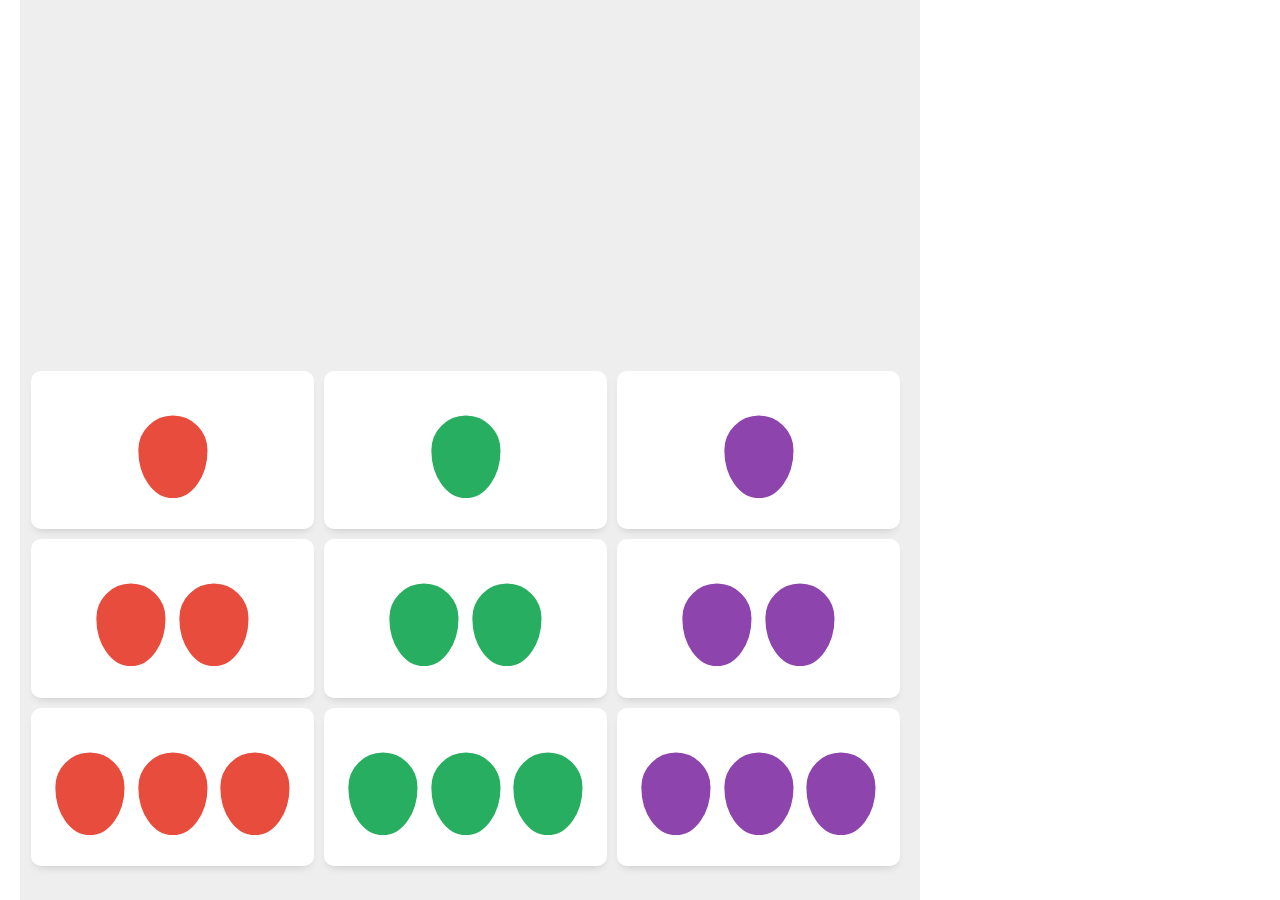
==== set2/index.html @ 8c6c4ba0 "add dialer version for set detector" ====
<!doctype html><html lang="en"><head><meta charset="utf-8"><meta http-equiv="x-ua-compatible" content="ie=edge"><meta name="viewport" content="width=device-width,initial-scale=1,shrink-to-fit=no"><meta name="theme-color" content="#000000"><link rel="manifest" href="/set2/manifest.json"><link rel="icon" href="/set2/favicon.ico"><title>Elm App</title><link href="/set2/static/css/main.40b796b8.chunk.css" rel="stylesheet"></head><body><svg width="0" height="0"><pattern id="striped-red" patternUnits="userSpaceOnUse" width="4" height="4"><path d="M-1,1 H5" style="stroke:#e74c3c;stroke-width:1"/></pattern><pattern id="striped-green" patternUnits="userSpaceOnUse" width="4" height="4"><path d="M-1,1 H5" style="stroke:#27ae60;stroke-width:1"/></pattern><pattern id="striped-purple" patternUnits="userSpaceOnUse" width="4" height="4"><path d="M-1,1 H5" style="stroke:#8e44ad;stroke-width:1"/></pattern></svg><noscript>You need to enable JavaScript to run this app.</noscript><div id="root"></div><script src="/set2/static/js/runtime~main.5a9a660a.js"></script><script src="/set2/static/js/vendors~main.354e092f.chunk.js"></script><script src="/set2/static/js/main.54870095.chunk.js"></script></body></html>
---- set2/static/css/main.40b796b8.chunk.css ----
@import url(https://fonts.googleapis.com/css?family=Roboto:400,500,900);[data-elm-hot=true]{height:inherit}body{font-family:Source Sans Pro,Trebuchet MS,Lucida Grande,Bitstream Vera Sans,Helvetica Neue,sans-serif;margin:0;text-align:center;color:#293c4b}h1{font-size:30px}img{margin:20px 0;max-width:200px}:root{font-family:Roboto,sans-serif;font-size:16px;color:#333}*{box-sizing:border-box}.spacer{height:600px}.fill-green path,.fill-green rect{stroke:#27ae60}.fill-purple path,.fill-purple rect{stroke:#8e44ad}.fill-red path,.fill-red rect{stroke:#e74c3c}.container{margin:0 auto}.deck .card.greyout,.dialdeck .card.greyout{opacity:.3}.title{font-size:4em;font-weight:900;margin:-.4em 0 0}.title small{color:#aaa;font-size:.3em;font-weight:500;margin-left:-1em}.game{display:flex;margin:0 auto;padding:0 10px;justify-content:center;align-items:flex-start}@media screen and (max-width:650px){.game{flex-direction:column;align-items:center;justify-content:flex-start}}.sidebar{display:flex;flex-flow:column wrap}.options{margin-bottom:20px}.log-header{margin:10px}.log-container{background:#eee;overflow-y:scroll;flex:1}.log-container::-webkit-scrollbar-track{display:none}.log-container::-webkit-scrollbar{width:10px;background-color:#f5f5f5}.log-container::-webkit-scrollbar-thumb{border-radius:10px;background-color:#aaa}.log-container.log-small{display:none}@media screen and (max-width:650px){.log-container{width:100%}.log-container.log-big{display:none}.log-container.log-small{display:block}}.log .entry{display:flex;background:#fafafa;padding:5px;margin-right:1px}.log .entry.odd{background:#ddd}.log .validate{color:#27ae60}.log .validate.invalid{color:#e74c3c}.log .set{display:flex;width:50%;margin:0 5px}.log .card{padding:1px;border-radius:2px;margin:2px;cursor:auto;box-shadow:0 2px 5px rgba(0,0,0,.2)}.log .card .card-content{padding:2px;margin-left:-1px}.log .card .card-content svg{width:25%}.board{display:flex;flex:1;align-content:flex-start;flex-flow:wrap;-ms-flex-align:start;background:#eee;padding:6px;max-width:100vh;margin:0 20px}@media screen and (max-width:650px){.board{width:100%}}.board.set{background:#dfd}.split{height:50%;width:100%;position:fixed;z-index:-1;top:0;overflow-x:hidden;padding-top:20px}.top{top:0}.bottom{top:40%;bottom:0}.deck{display:flex;flex:1;flex-flow:row wrap;background:#eee;padding:6px;max-width:100vh;height:60%;margin:0 20px}@media screen and (max-width:650px){.deck{width:100%}}.card{width:calc(16% - 5px);height:5%;border-radius:10px;box-shadow:0 5px 10px -5px rgba(0,0,0,.2);position:relative;transition:.1s ease-in-out;opacity:1;perspective:1000px;transform-origin:left center;transform:rotateY(90deg);transform-style:preserve-3d;transform:rotateY(0deg)}.card,.dialdeck .card{margin:5px;padding-top:10%;cursor:pointer;background:#fff}.dialdeck .card{width:calc(33% - 10px);height:30%}.dialdeck{display:flex;flex:1;flex-flow:row wrap;background:#eee;padding:6px;max-width:100vh;height:60%;margin:0 20px;align-content:flex-start}.card:hover{background:#c9ffff;box-shadow:0 10px 15px -5px rgba(0,0,0,.2),inset 0 0 5px 1px #3d405c}.card .card-content{position:absolute;height:100%;width:100%;top:0;padding:10px;display:flex;justify-content:center}.card svg{height:100%;margin:0 2%}.card path,.card rect{stroke-width:2}.selected{box-shadow:0 10px 15px -5px rgba(0,0,0,.2),inset 0 0 5px 1px #ffeb3b}.card.highlight:not(.selected){box-shadow:0 10px 15px -5px rgba(0,0,0,.2),inset 0 0 5px 1px #3498db}button{border:0;background:#3498db;color:#fff;padding:10px 25px;margin:0 5px;box-shadow:0 2px 5px rgba(0,0,0,.2)}button:not(:disabled){cursor:pointer;transition:.3s}button:not(:disabled):hover{background:#258cd1;transform:translateY(-2px) scale(1.03);box-shadow:0 6px 5px -2px rgba(0,0,0,.2)}button.highlight{animation:pulse 1s infinite}button:disabled{background:#4aa3df}@media screen and (max-width:400px){button{padding:5px 15px}}.message{position:fixed;top:0;pointer-events:none;width:100%;color:#2ecc40;text-shadow:0 0 5px #fff}.message h1{text-align:center;font-size:5em}.rules .set-example{display:flex;max-width:600px}.rules .set-example .card{box-shadow:0 2px 10px rgba(0,0,0,.2),0 5px 10px -5px rgba(0,0,0,.2)}@media screen and (max-width:650px){#log-big{display:none}}@keyframes pulse{0%,to{box-shadow:0 0 5px 0 #ffeb3b}50%{box-shadow:0 0 5px 3px #ffeb3b}}
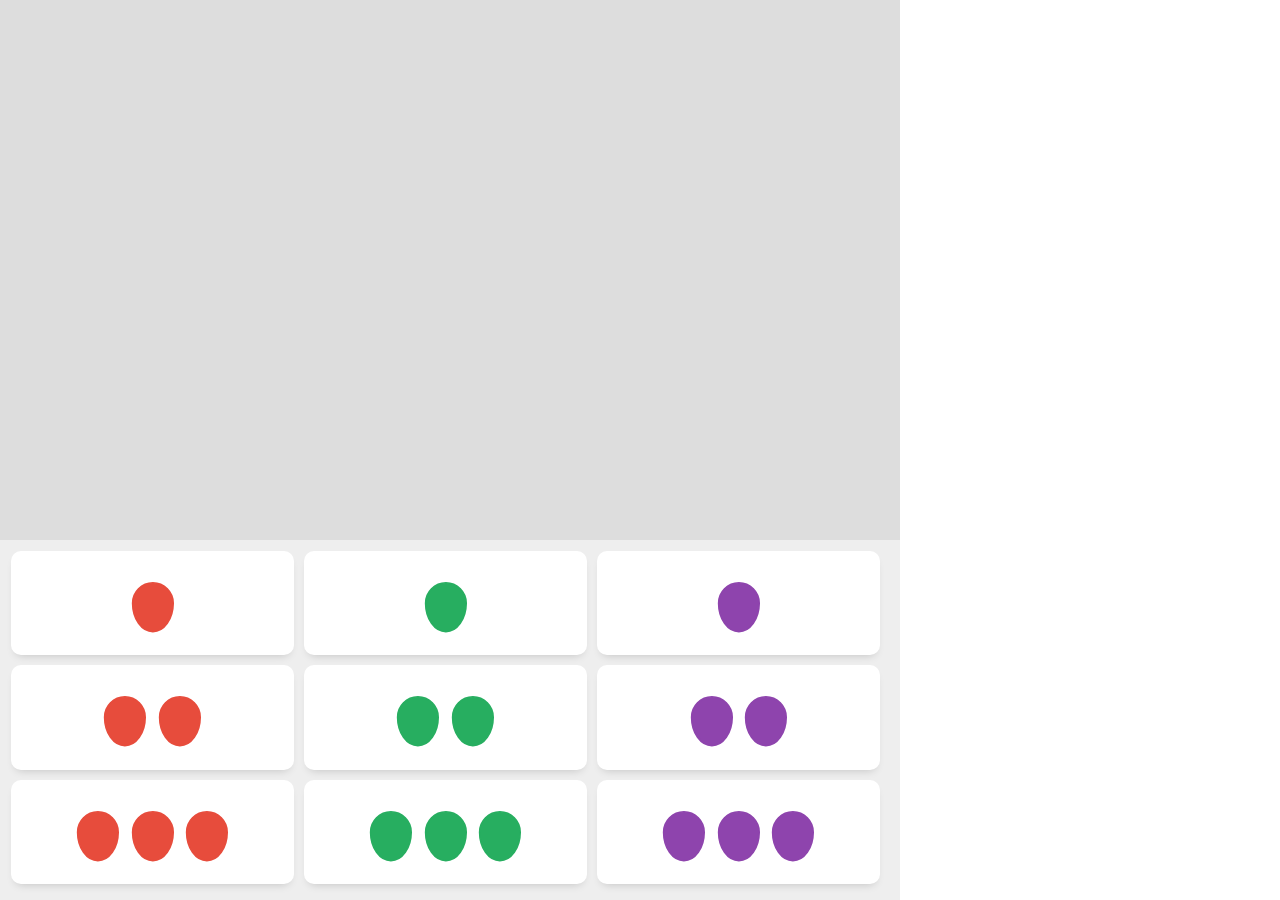
==== commit df4b0c8d: "fix layout" ====
--- a/set2/index.html
+++ b/set2/index.html
@@ -1 +1 @@
-<!doctype html><html lang="en"><head><meta charset="utf-8"><meta http-equiv="x-ua-compatible" content="ie=edge"><meta name="viewport" content="width=device-width,initial-scale=1,shrink-to-fit=no"><meta name="theme-color" content="#000000"><link rel="manifest" href="/set2/manifest.json"><link rel="icon" href="/set2/favicon.ico"><title>Elm App</title><link href="/set2/static/css/main.40b796b8.chunk.css" rel="stylesheet"></head><body><svg width="0" height="0"><pattern id="striped-red" patternUnits="userSpaceOnUse" width="4" height="4"><path d="M-1,1 H5" style="stroke:#e74c3c;stroke-width:1"/></pattern><pattern id="striped-green" patternUnits="userSpaceOnUse" width="4" height="4"><path d="M-1,1 H5" style="stroke:#27ae60;stroke-width:1"/></pattern><pattern id="striped-purple" patternUnits="userSpaceOnUse" width="4" height="4"><path d="M-1,1 H5" style="stroke:#8e44ad;stroke-width:1"/></pattern></svg><noscript>You need to enable JavaScript to run this app.</noscript><div id="root"></div><script src="/set2/static/js/runtime~main.5a9a660a.js"></script><script src="/set2/static/js/vendors~main.354e092f.chunk.js"></script><script src="/set2/static/js/main.54870095.chunk.js"></script></body></html>+<!doctype html><html lang="en"><head><meta charset="utf-8"><meta http-equiv="x-ua-compatible" content="ie=edge"><meta name="viewport" content="width=device-width,initial-scale=1,shrink-to-fit=no"><meta name="theme-color" content="#000000"><link rel="manifest" href="/set2/manifest.json"><link rel="icon" href="/set2/favicon.ico"><title>Elm App</title><link href="/set2/static/css/main.0a38448c.chunk.css" rel="stylesheet"></head><body><svg width="0" height="0"><pattern id="striped-red" patternUnits="userSpaceOnUse" width="4" height="4"><path d="M-1,1 H5" style="stroke:#e74c3c;stroke-width:1"/></pattern><pattern id="striped-green" patternUnits="userSpaceOnUse" width="4" height="4"><path d="M-1,1 H5" style="stroke:#27ae60;stroke-width:1"/></pattern><pattern id="striped-purple" patternUnits="userSpaceOnUse" width="4" height="4"><path d="M-1,1 H5" style="stroke:#8e44ad;stroke-width:1"/></pattern></svg><noscript>You need to enable JavaScript to run this app.</noscript><div id="root"></div><script src="/set2/static/js/runtime~main.5a9a660a.js"></script><script src="/set2/static/js/vendors~main.354e092f.chunk.js"></script><script src="/set2/static/js/main.666449ab.chunk.js"></script></body></html>--- a/set2/static/css/main.0a38448c.chunk.css
+++ b/set2/static/css/main.0a38448c.chunk.css
@@ -0,0 +1 @@
+@import url(https://fonts.googleapis.com/css?family=Roboto:400,500,900);[data-elm-hot=true]{height:inherit}body{font-family:Source Sans Pro,Trebuchet MS,Lucida Grande,Bitstream Vera Sans,Helvetica Neue,sans-serif;margin:0;text-align:center;color:#293c4b}h1{font-size:30px}img{margin:20px 0;max-width:200px}:root{font-family:Roboto,sans-serif;font-size:16px;color:#333}*{box-sizing:border-box}.spacer{height:600px}.fill-green path,.fill-green rect{stroke:#27ae60}.fill-purple path,.fill-purple rect{stroke:#8e44ad}.fill-red path,.fill-red rect{stroke:#e74c3c}.container{margin:0 auto}.deck .card.greyout,.dialdeck .card.greyout{opacity:.3}.title{font-size:4em;font-weight:900;margin:-.4em 0 0}.title small{color:#aaa;font-size:.3em;font-weight:500;margin-left:-1em}.game{display:flex;margin:0 auto;padding:0;justify-content:center;align-items:flex-start}@media screen and (max-width:650px){.game{flex-direction:column;align-items:center;justify-content:flex-start}}.sidebar{display:flex;flex-flow:column wrap}.options{margin-bottom:20px}.log-header{margin:10px}.log-container{background:#eee;overflow-y:scroll;flex:1}.log-container::-webkit-scrollbar-track{display:none}.log-container::-webkit-scrollbar{width:10px;background-color:#f5f5f5}.log-container::-webkit-scrollbar-thumb{border-radius:10px;background-color:#aaa}.log-container.log-small{display:none}@media screen and (max-width:650px){.log-container{width:100%}.log-container.log-big{display:none}.log-container.log-small{display:block}}.log .entry{display:flex;background:#fafafa;padding:5px;margin-right:1px}.log .entry.odd{background:#ddd}.log .validate{color:#27ae60}.log .validate.invalid{color:#e74c3c}.log .set{display:flex;width:50%;margin:0 5px}.log .card{padding:1px;border-radius:2px;margin:2px;cursor:auto;box-shadow:0 2px 5px rgba(0,0,0,.2)}.log .card .card-content{padding:2px;margin-left:-1px}.log .card .card-content svg{width:25%}.board{display:flex;flex:1;align-content:flex-start;flex-flow:wrap;-ms-flex-align:start;background:#ddd;padding:8px;max-width:100vh;margin:0}@media screen and (max-width:650px){.board{width:100%}}.board.set{background:#a8ffbd;transition:.3s ease-in-out}.split{height:60%;width:100%;position:fixed;z-index:-1;top:0;overflow-x:hidden;padding-top:10px}.top{top:0}.bottom{top:60%;bottom:0}.deck{display:flex;flex:1;flex-flow:row wrap;background:#eee;padding:6px;max-width:100vh;height:60%;margin:0}@media screen and (max-width:650px){.deck{width:100%}}.card{height:18%;padding-top:0;border-radius:10px;box-shadow:0 5px 10px -5px rgba(0,0,0,.2);position:relative;transition:.1s ease-in-out;opacity:1;perspective:1000px;transform-origin:left center;transform:rotateY(90deg);transform-style:preserve-3d;transform:rotateY(0deg)}.card,.dialdeck .card{margin:5px;width:calc(33% - 10px);cursor:pointer;background:#fff}.dialdeck .card{height:30%;padding-top:10%}.dialdeck{display:flex;flex:1;flex-flow:row wrap;background:#eee;padding:6px;max-width:100vh;height:40%;margin:0;align-content:flex-start}.card:hover{background:#c9ffff;box-shadow:0 10px 15px -5px rgba(0,0,0,.2),inset 0 0 5px 1px #3d405c}.card .card-content{position:absolute;height:100%;width:100%;top:0;padding:10px;display:flex;justify-content:center}.card svg{height:100%;margin:0 2%}.card path,.card rect{stroke-width:2}.selected{box-shadow:0 10px 15px -5px rgba(0,0,0,.2),inset 0 0 5px 1px #ffeb3b}.card.highlight:not(.selected){box-shadow:0 10px 15px -5px rgba(0,0,0,.2),inset 0 0 5px 1px #3498db}button{border:0;background:#3498db;color:#fff;padding:10px 25px;margin:0 5px;box-shadow:0 2px 5px rgba(0,0,0,.2)}button:not(:disabled){cursor:pointer;transition:.3s}button:not(:disabled):hover{background:#258cd1;transform:translateY(-2px) scale(1.03);box-shadow:0 6px 5px -2px rgba(0,0,0,.2)}button.highlight{animation:pulse 1s infinite}button:disabled{background:#4aa3df}@media screen and (max-width:400px){button{padding:5px 15px}}.message{position:fixed;top:0;pointer-events:none;width:100%;color:#2ecc40;text-shadow:0 0 5px #fff}.message h1{text-align:center;font-size:5em}.rules .set-example{display:flex;max-width:600px}.rules .set-example .card{box-shadow:0 2px 10px rgba(0,0,0,.2),0 5px 10px -5px rgba(0,0,0,.2)}@media screen and (max-width:650px){#log-big{display:none}}@keyframes pulse{0%,to{box-shadow:0 0 5px 0 #ffeb3b}50%{box-shadow:0 0 5px 3px #ffeb3b}}